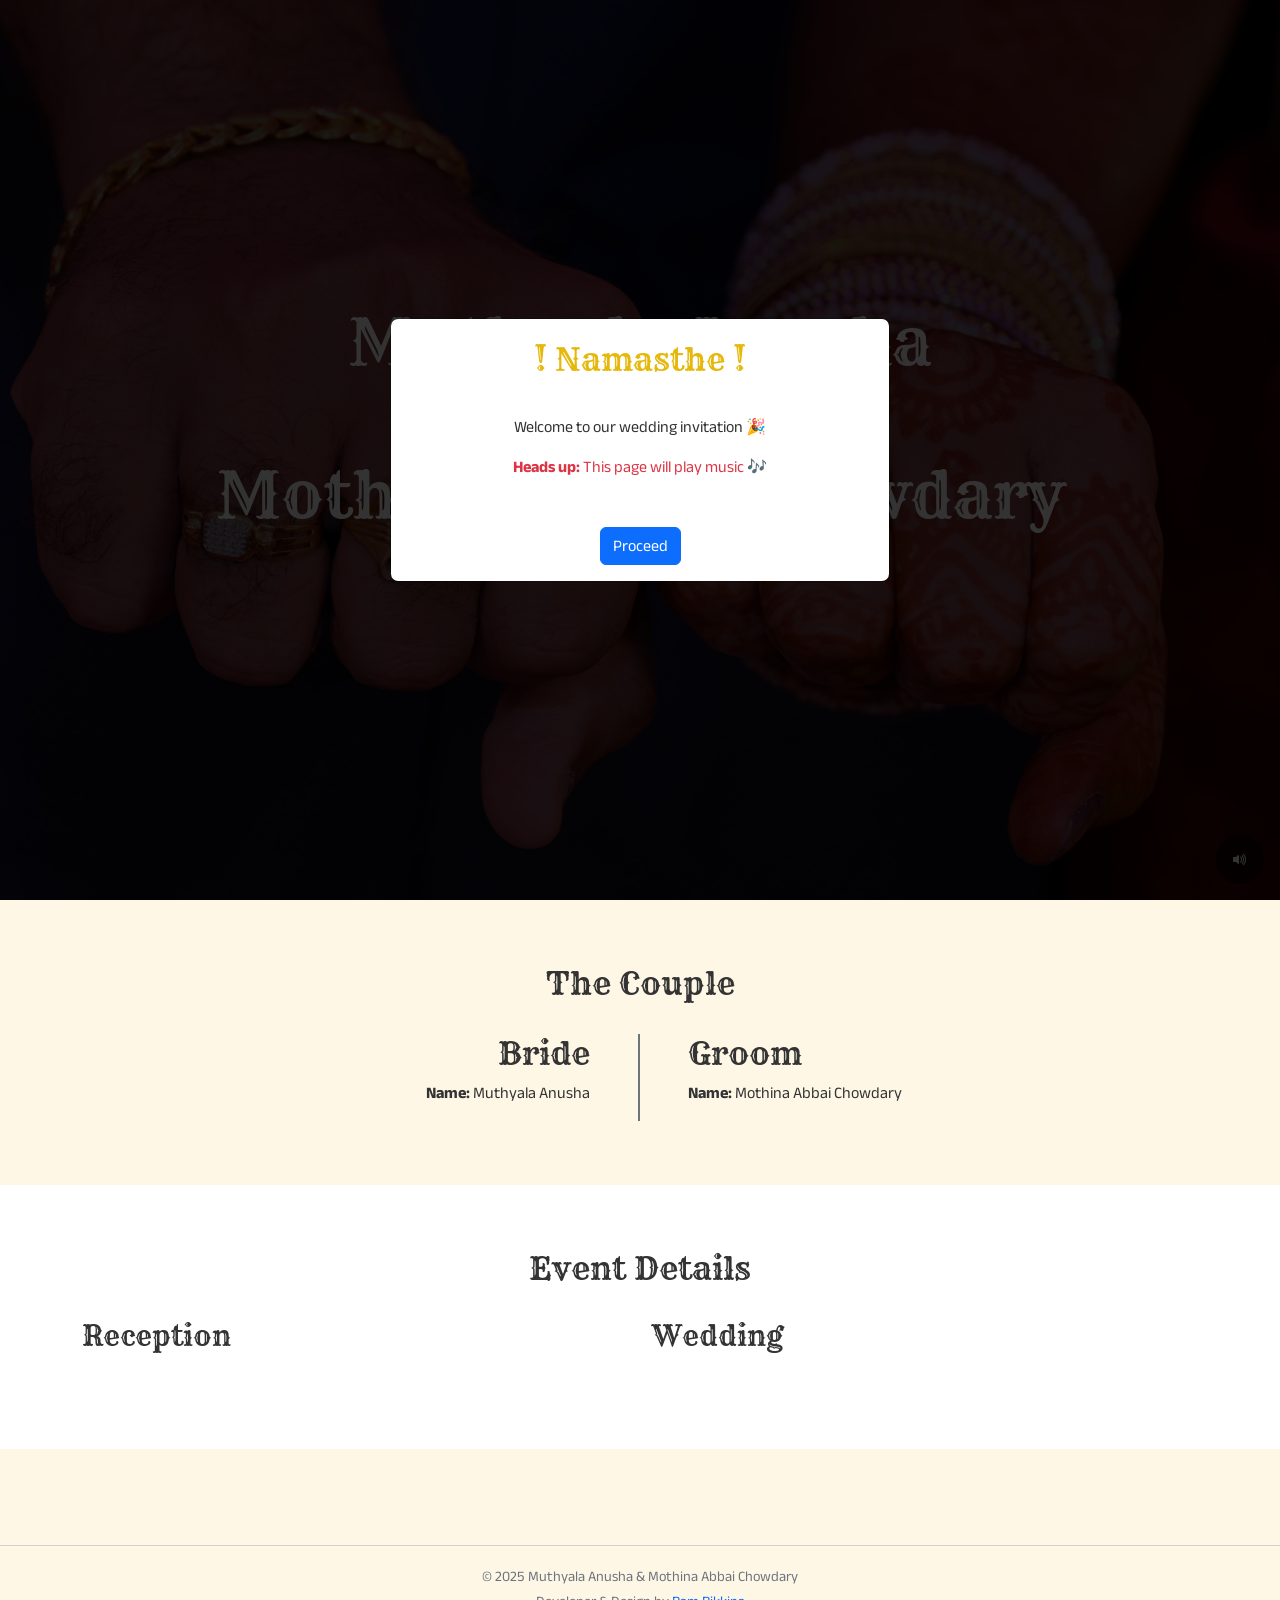
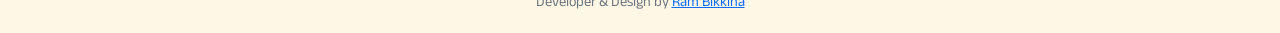
==== index.html @ 6c555b4e "added basic layout and bgm for confirmation" ====
<!DOCTYPE html>
<html lang="en">
<head>
  <meta charset="UTF-8" />
  <meta http-equiv="X-UA-Compatible" content="IE=edge" />
  <meta name="viewport" content="width=device-width, initial-scale=1.0" />
  <title>Muthyala &#10084;Mothina</title>


  <!-- Google Fonts -->
  <link
    href="https://fonts.googleapis.com/css2?family=Anek+Latin:wght@400;600&family=Rye&display=swap"
    rel="stylesheet"
  />

  <!-- Bootstrap 5 CSS -->
  <link 
  href="https://cdn.jsdelivr.net/npm/bootstrap@5.1.3/dist/css/bootstrap.min.css" 
  rel="stylesheet" 
  integrity="sha384-1BmE4kWBq78iYhFldvKuhfTAU6auU8tT94WrHftjDbrCEXSU1oBoqyl2QvZ6jIW3" 
  crossorigin="anonymous"
>

  <!-- Bootstrap Icons for mute/unmute -->
  <link
    rel="stylesheet"
    href="https://cdn.jsdelivr.net/npm/bootstrap-icons@1.10.5/font/bootstrap-icons.css"
  />

  <!-- Custom CSS -->
  <link rel="stylesheet" href="style.css" />
</head>

<body>
<!-- Sound Unlock Modal -->
<div class="modal fade" id="soundModal" tabindex="-1" aria-labelledby="soundModalLabel" aria-hidden="true">
    <div class="modal-dialog modal-dialog-centered">
      <div class="modal-content text-center">
        <div class="modal-header border-0">
          <h5 class="modal-title w-100" id="soundModalLabel" style="font-family:'Rye'; font-size:2rem; color: #E5B80B;">
            ! Namasthe !
          </h5>
        </div>
        <div class="modal-body" style="font-family:'Anek Latin';">
          <p>Welcome to our wedding invitation 🎉</p>
          <p class="text-danger"><strong>Heads up:</strong> This page will play music 🎶</p>
        </div>
        <div class="modal-footer justify-content-center border-0">
          <button type="button" id="enable-sound" class="btn btn-primary">
            Proceed
          </button>
        </div>
      </div>
    </div>
  </div>
  
  <!-- Background Audio -->
  <audio id="bg-music" loop muted autoplay>
    <source src="elements/audio2.mp3" type="audio/mpeg">
    Your browser does not support the audio element.
  </audio>
  
  <!-- Mute/Unmute Button -->
  <div id="mute-btn">
    <i class="bi bi-volume-mute-fill"></i>
  </div>

  <!-- Cover Section -->
  <section id="cover" class="cover-section">
    <div class="overlay"></div>
    <div class="cover-content text-center text-white">
      <h1 class="couple-name">
        Muthyala Anusha<br>&amp;<br>Mothina Abbai Chowdary
      </h1>
      <p class="cover-quote">"Join us to celebrate the beginning of our forever."</p>
    </div>
  </section>

  <!-- Bride & Groom Details -->
  <section id="couple-details" class="couple-section section">
    <div class="container">
        <h2 class="text-center">The Couple</h2><br>
      <div class="row">
        <div class="col-md-6 bride-col text-end pe-md-5">
          <h2>Bride</h2>
          <p><strong>Name:</strong> Muthyala Anusha</p>
        </div>
        <div class="col-md-6 ps-md-5">
          <h2>Groom</h2>
          <p><strong>Name:</strong> Mothina Abbai Chowdary</p>
        </div>
      </div>
    </div>
  </section>

  <!-- Event Details -->
  <section id="event-details" class="event-details-section section">
    <div class="container">
      <h2 class="text-center">Event Details</h2><br>
      <div class="row">
        <div class="col-md-6 mb-4">
          <h3>Reception</h3>

        </div>
        <div class="col-md-6 mb-4">
          <h3>Wedding</h3>

        </div>
      </div>
    </div>
  </section>

  <!-- Contact Section -->
  <section id="contact" class="contact-section text-center section">
    <div class="container">

    </div>
  </section>

  <!-- Footer -->
  <footer>
    <p>&copy; 2025 Muthyala Anusha &amp; Mothina Abbai Chowdary</p>
    <p>
      Developer &amp; Design by
      <a href="https://ramc26.github.io/RamTechSuite" target="_blank" rel="noopener">
        Ram Bikkina
      </a>
    </p>
  </footer>

  <!-- jQuery & Bootstrap JS -->
  <script
    src="https://code.jquery.com/jquery-3.6.0.min.js"
    integrity="sha256-/xUj+3OJU5yExlq6GSYGSHk7tPXikynS7ogEvDej/m4="
    crossorigin="anonymous"
  ></script>
  <script src="https://cdn.jsdelivr.net/npm/bootstrap@5.1.3/dist/js/bootstrap.bundle.min.js" integrity="sha384-ka7Sk0Gln4gmtz2MlQnikT1wXgYsOg+OMhuP+IlRH9sENBO0LRn5q+8nbTov4+1p" crossorigin="anonymous"></script>

  <!-- Custom JS -->
  <script src="script.js"></script>
</body>
</html>
---- style.css ----
:root {
    --pastel-peach: #fff7e6;
    --text-color: #333;
  }
  
  body {
    font-family: 'Anek Latin', sans-serif;
    color: var(--text-color);
    margin: 0;
    padding: 0;
  }
  
  h1, h2, h3, h4, h5, h6 {
    font-family: 'Rye', cursive;
  }
  
  /* Cover Section */
  .cover-section {
    position: relative;
    background: url('elements/cover.JPG') center/cover no-repeat;
    min-height: 100vh;
    display: flex;
    align-items: center;
    justify-content: center;
  }
  
  .cover-section .overlay {
    position: absolute;
    inset: 0;
    background: #000;
    opacity: 0.5;
    z-index: 1;
  }
  
  .cover-content {
    position: relative;
    z-index: 2;
    text-align: center;
    color: #fff;
  }
  
  .couple-name {
    font-size: clamp(2.5rem, 8vw, 4rem);
  }
  
  .cover-quote {
    font-size: 1.25rem;
    margin-top: 1rem;
    font-style: italic;
  }
  
  /* Bride & Groom Details */
  .couple-section {
    background: var(--pastel-peach);
    padding: 4rem 0;
  }
  
  .bride-col {
    border-right: 2px solid #6c757d;
  }
  
  @media (max-width: 767.98px) {
    .bride-col {
      border: none;
      border-bottom: 2px solid #6c757d;
      margin-bottom: 2rem;
      padding-bottom: 2rem;
    }
  }
  
  /* Event Details */
  .event-details-section {
    padding: 4rem 0;
  }
  
  /* Contact Section */
  .contact-section {
    background: var(--pastel-peach);
    padding: 3rem 0;
  }
  
  /* Footer */
  footer {
    background: var(--pastel-peach);
    padding: 1rem 0;
    border-top: 1px solid #d3cfcf;
    text-align: center;
  }
  
  footer p {
    margin: 0.25rem 0;
    color: #6c757d;
    font-size: 0.9rem;
  }
  
  /* Scroll-reveal */
  .section {
    opacity: 0;
    transform: translateY(20px);
    transition: all 0.6s ease-out;
  }
  
  .section.show {
    opacity: 1;
    transform: translateY(0);
  }
  
  /* Background Audio & Mute Button */
  #bg-music {
    display: none;
  }
/* Ensure the modal can overlay everything */
.modal-backdrop.show {
    opacity: 0.8;
  }
  
  
  #mute-btn {
    position: fixed;
    bottom: 1rem;
    right: 1rem;
    width: 3rem;
    height: 3rem;
    background: rgba(0, 0, 0, 0.5);
    border-radius: 50%;
    display: flex;
    align-items: center;
    justify-content: center;
    color: #fff;
    cursor: pointer;
    z-index: 999;
    transition: background 0.3s;
  }
  
  #mute-btn:hover {
    background: rgba(0, 0, 0, 0.7);
  }
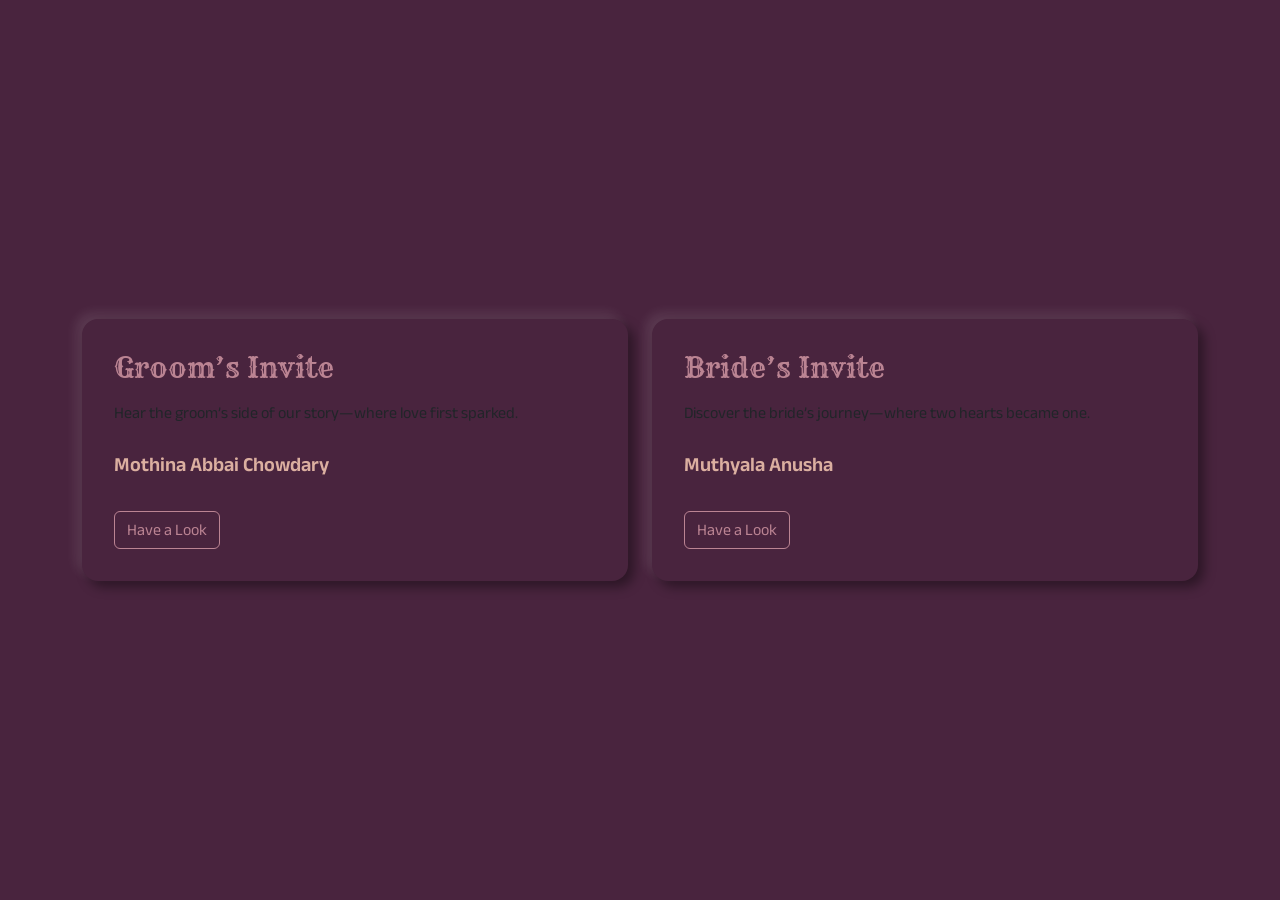
==== commit dbb130cf: "added family pic, main folder and index.html" ====
--- a/index.html
+++ b/index.html
@@ -2,141 +2,70 @@
 <html lang="en">
 <head>
   <meta charset="UTF-8" />
-  <meta http-equiv="X-UA-Compatible" content="IE=edge" />
-  <meta name="viewport" content="width=device-width, initial-scale=1.0" />
-  <title>Muthyala &#10084;Mothina</title>
-
+  <meta name="viewport" content="width=device-width, initial-scale=1.0"/>
+  <title>Muthyala ❤ Mothina</title>
 
   <!-- Google Fonts -->
   <link
     href="https://fonts.googleapis.com/css2?family=Anek+Latin:wght@400;600&family=Rye&display=swap"
     rel="stylesheet"
   />
+  <link
+    href="https://fonts.googleapis.com/css2?family=Ponnala&display=swap"
+    rel="stylesheet"
+  />
 
   <!-- Bootstrap 5 CSS -->
-  <link 
-  href="https://cdn.jsdelivr.net/npm/bootstrap@5.1.3/dist/css/bootstrap.min.css" 
-  rel="stylesheet" 
-  integrity="sha384-1BmE4kWBq78iYhFldvKuhfTAU6auU8tT94WrHftjDbrCEXSU1oBoqyl2QvZ6jIW3" 
-  crossorigin="anonymous"
->
-
-  <!-- Bootstrap Icons for mute/unmute -->
   <link
+    href="https://cdn.jsdelivr.net/npm/bootstrap@5.1.3/dist/css/bootstrap.min.css"
     rel="stylesheet"
-    href="https://cdn.jsdelivr.net/npm/bootstrap-icons@1.10.5/font/bootstrap-icons.css"
+    integrity="sha384-1BmE4kWBq78iYhFldvKuhfTAU6auU8tT94WrHftjDbrCEXSU1oBoqyl2QvZ6jIW3"
+    crossorigin="anonymous"
   />
 
   <!-- Custom CSS -->
   <link rel="stylesheet" href="style.css" />
 </head>
+<body>
 
-<body>
-<!-- Sound Unlock Modal -->
-<div class="modal fade" id="soundModal" tabindex="-1" aria-labelledby="soundModalLabel" aria-hidden="true">
-    <div class="modal-dialog modal-dialog-centered">
-      <div class="modal-content text-center">
-        <div class="modal-header border-0">
-          <h5 class="modal-title w-100" id="soundModalLabel" style="font-family:'Rye'; font-size:2rem; color: #E5B80B;">
-            ! Namasthe !
-          </h5>
+  <main class="d-flex vh-100 align-items-center justify-content-center" style="background-color: var(--bg-color);">
+    <div class="container">
+      <div class="row gx-4 gy-4">
+        <!-- Groom’s Invite Card -->
+        <div class="col-md-6">
+          <a href="#" class="invite-card text-decoration-none">
+            <div class="card h-100 border-0">
+              <div class="card-body">
+                <h3 class="card-title">Groom’s Invite</h3>
+                <p class="card-text">Hear the groom’s side of our story—where love first sparked.</p>
+                <p class="invite-name">Mothina Abbai Chowdary</p>
+                <span class="btn btn-outline-light mt-3">Have a Look</span>
+              </div>
+            </div>
+          </a>
         </div>
-        <div class="modal-body" style="font-family:'Anek Latin';">
-          <p>Welcome to our wedding invitation 🎉</p>
-          <p class="text-danger"><strong>Heads up:</strong> This page will play music 🎶</p>
-        </div>
-        <div class="modal-footer justify-content-center border-0">
-          <button type="button" id="enable-sound" class="btn btn-primary">
-            Proceed
-          </button>
+        <!-- Bride’s Invite Card -->
+        <div class="col-md-6">
+          <a href="#" class="invite-card text-decoration-none">
+            <div class="card h-100 border-0">
+              <div class="card-body">
+                <h3 class="card-title">Bride’s Invite</h3>
+                <p class="card-text">Discover the bride’s journey—where two hearts became one.</p>
+                <p class="invite-name">Muthyala Anusha</p>
+                <span class="btn btn-outline-light mt-3">Have a Look</span>
+              </div>
+            </div>
+          </a>
         </div>
       </div>
     </div>
-  </div>
-  
-  <!-- Background Audio -->
-  <audio id="bg-music" loop muted autoplay>
-    <source src="elements/audio2.mp3" type="audio/mpeg">
-    Your browser does not support the audio element.
-  </audio>
-  
-  <!-- Mute/Unmute Button -->
-  <div id="mute-btn">
-    <i class="bi bi-volume-mute-fill"></i>
-  </div>
+  </main>
 
-  <!-- Cover Section -->
-  <section id="cover" class="cover-section">
-    <div class="overlay"></div>
-    <div class="cover-content text-center text-white">
-      <h1 class="couple-name">
-        Muthyala Anusha<br>&amp;<br>Mothina Abbai Chowdary
-      </h1>
-      <p class="cover-quote">"Join us to celebrate the beginning of our forever."</p>
-    </div>
-  </section>
-
-  <!-- Bride & Groom Details -->
-  <section id="couple-details" class="couple-section section">
-    <div class="container">
-        <h2 class="text-center">The Couple</h2><br>
-      <div class="row">
-        <div class="col-md-6 bride-col text-end pe-md-5">
-          <h2>Bride</h2>
-          <p><strong>Name:</strong> Muthyala Anusha</p>
-        </div>
-        <div class="col-md-6 ps-md-5">
-          <h2>Groom</h2>
-          <p><strong>Name:</strong> Mothina Abbai Chowdary</p>
-        </div>
-      </div>
-    </div>
-  </section>
-
-  <!-- Event Details -->
-  <section id="event-details" class="event-details-section section">
-    <div class="container">
-      <h2 class="text-center">Event Details</h2><br>
-      <div class="row">
-        <div class="col-md-6 mb-4">
-          <h3>Reception</h3>
-
-        </div>
-        <div class="col-md-6 mb-4">
-          <h3>Wedding</h3>
-
-        </div>
-      </div>
-    </div>
-  </section>
-
-  <!-- Contact Section -->
-  <section id="contact" class="contact-section text-center section">
-    <div class="container">
-
-    </div>
-  </section>
-
-  <!-- Footer -->
-  <footer>
-    <p>&copy; 2025 Muthyala Anusha &amp; Mothina Abbai Chowdary</p>
-    <p>
-      Developer &amp; Design by
-      <a href="https://ramc26.github.io/RamTechSuite" target="_blank" rel="noopener">
-        Ram Bikkina
-      </a>
-    </p>
-  </footer>
-
-  <!-- jQuery & Bootstrap JS -->
+  <!-- Bootstrap JS (optional for future interactivity) -->
   <script
-    src="https://code.jquery.com/jquery-3.6.0.min.js"
-    integrity="sha256-/xUj+3OJU5yExlq6GSYGSHk7tPXikynS7ogEvDej/m4="
+    src="https://cdn.jsdelivr.net/npm/bootstrap@5.1.3/dist/js/bootstrap.bundle.min.js"
+    integrity="sha384-ka7Sk0Gln4gmtz2MlQnikT1wXgYsOg+OMhuP+IlRH9sENBO0LRn5q+8nbTov4+1p"
     crossorigin="anonymous"
   ></script>
-  <script src="https://cdn.jsdelivr.net/npm/bootstrap@5.1.3/dist/js/bootstrap.bundle.min.js" integrity="sha384-ka7Sk0Gln4gmtz2MlQnikT1wXgYsOg+OMhuP+IlRH9sENBO0LRn5q+8nbTov4+1p" crossorigin="anonymous"></script>
-
-  <!-- Custom JS -->
-  <script src="script.js"></script>
 </body>
 </html>
--- a/style.css
+++ b/style.css
@@ -1,17 +1,111 @@
 :root {
-    --pastel-peach: #fff7e6;
-    --text-color: #333;
+    --bg-color: #49243E;       /* dark background */
+    --footer-bg: #704264;      /* footer background */
+    --heading-color: #BB8493;  /* headings */
+    --font-color: #DBAFA0;     /* body text */
   }
   
   body {
-    font-family: 'Anek Latin', sans-serif;
-    color: var(--text-color);
     margin: 0;
     padding: 0;
-  }
-  
+    font-family: 'Anek Latin', sans-serif;
+    background-color: var(--bg-color);
+    color: var(--font-color);
+  }
+  
+/* Invite Cards */
+/* Card Base (Resting) */
+.invite-card .card {
+    background-color: var(--card-bg);
+    border-radius: 1rem;
+    box-shadow:
+      6px 6px 12px rgba(0, 0, 0, 0.4),
+     -6px -6px 12px rgba(255, 255, 255, 0.1);
+    transition: box-shadow 0.3s ease, transform 0.2s ease;
+  }
+  
+  /* Card Pressed (Hover or Active) */
+  .invite-card:hover .card,
+  .invite-card:active .card {
+    box-shadow:
+      inset 4px 4px 8px rgba(0, 0, 0, 0.4),
+     -inset 4px -4px 8px rgba(255, 255, 255, 0.1);
+    transform: translateY(7px);
+  }
+  
+  .invite-card .card-body {
+    padding: 2rem;
+  }
+  .invite-card .card-title {
+    font-family: 'Rye', cursive;
+    color: var(--heading-color);
+    font-size: 1.75rem;
+  }
+  .invite-card .card-text {
+    margin-top: 1rem;
+    line-height: 1.5;
+  }
+  .invite-card .invite-name {
+    margin-top: 1.5rem;
+    font-weight: 600;
+    font-size: 1.25rem;
+    color: var(--font-color);
+  }
+  .invite-card .btn {
+    border-color: var(--heading-color);
+    color: var(--heading-color);
+    transition: background-color 0.3s ease, color 0.3s ease;
+  }
+  
+  /* Hover Effect */
+  .invite-card:hover .btn {
+    background-color: var(--heading-color);
+    color: var(--bg-color);
+  }
+  
+  /* Mobile tweaks */
+  @media (max-width: 767.98px) {
+    .invite-card .card-body {
+      padding: 1.5rem;
+    }
+    .invite-card .card-title {
+      font-size: 1.5rem;
+    }
+  }
   h1, h2, h3, h4, h5, h6 {
+    color: var(--heading-color);
     font-family: 'Rye', cursive;
+  }
+  strong{
+    color: ivory;
+  }
+  hr {
+    display: block;
+    height: 1px;
+    border: 0;
+    border-top: 1px solid #ccc;
+    margin: 1em 0;
+    padding: 0;
+}
+  /* Modal */
+  .modal-content {
+    background-color: var(--bg-color);
+    color: var(--font-color);
+  }
+  #soundModalLabel {
+    font-family: 'Ponnala', serif;
+    font-size: 3rem;
+    color: ivory;
+  }
+  .modal-body p {
+    color: var(--font-color);
+  }
+  .btn-primary {
+    background-color: var(--heading-color);
+    border-color: var(--heading-color);
+  }
+  .modal-backdrop.show {
+    opacity: 0.8;
   }
   
   /* Cover Section */
@@ -23,116 +117,102 @@
     align-items: center;
     justify-content: center;
   }
-  
   .cover-section .overlay {
     position: absolute;
     inset: 0;
-    background: #000;
-    opacity: 0.5;
+    background: rgba(0,0,0,0.7);
     z-index: 1;
   }
-  
   .cover-content {
     position: relative;
     z-index: 2;
     text-align: center;
-    color: #fff;
-  }
-  
+  }
   .couple-name {
     font-size: clamp(2.5rem, 8vw, 4rem);
-  }
-  
+    color: var(--heading-color);
+  }
   .cover-quote {
     font-size: 1.25rem;
     margin-top: 1rem;
     font-style: italic;
-  }
-  
-  /* Bride & Groom Details */
-  .couple-section {
-    background: var(--pastel-peach);
-    padding: 4rem 0;
-  }
-  
-  .bride-col {
-    border-right: 2px solid #6c757d;
-  }
-  
+    color: var(--font-color);
+  }
+  
+  /* Groom & Bride Sections */
+  .couple-section,
+  .event-details-section,
+  .contact-section {
+    background-color: var(--bg-color);
+    padding: 3rem 0;
+  }
+  .groom-col {
+    border-right: 2px solid var(--heading-color);
+  }
   @media (max-width: 767.98px) {
-    .bride-col {
+    .groom-col {
       border: none;
-      border-bottom: 2px solid #6c757d;
+      border-bottom: 2px solid var(--heading-color);
       margin-bottom: 2rem;
       padding-bottom: 2rem;
     }
   }
   
   /* Event Details */
-  .event-details-section {
-    padding: 4rem 0;
+  .event-details-section h2,
+  .event-details-section h3 {
+    color: var(--heading-color);
   }
   
   /* Contact Section */
-  .contact-section {
-    background: var(--pastel-peach);
-    padding: 3rem 0;
+  .contact-section h2 {
+    color: var(--heading-color);
   }
   
   /* Footer */
   footer {
-    background: var(--pastel-peach);
+    background-color: var(--footer-bg);
+    text-align: center;
     padding: 1rem 0;
-    border-top: 1px solid #d3cfcf;
-    text-align: center;
-  }
-  
+  }
   footer p {
     margin: 0.25rem 0;
-    color: #6c757d;
+    color: var(--font-color);
     font-size: 0.9rem;
   }
   
-  /* Scroll-reveal */
+  /* Scroll reveal */
   .section {
     opacity: 0;
     transform: translateY(20px);
     transition: all 0.6s ease-out;
   }
-  
   .section.show {
     opacity: 1;
     transform: translateY(0);
   }
   
-  /* Background Audio & Mute Button */
+  /* Audio & Mute Button */
   #bg-music {
     display: none;
   }
-/* Ensure the modal can overlay everything */
-.modal-backdrop.show {
-    opacity: 0.8;
-  }
-  
-  
   #mute-btn {
     position: fixed;
     bottom: 1rem;
     right: 1rem;
     width: 3rem;
     height: 3rem;
-    background: rgba(0, 0, 0, 0.5);
+    background: rgba(0,0,0,0.5);
     border-radius: 50%;
     display: flex;
     align-items: center;
     justify-content: center;
-    color: #fff;
+    color: var(--font-color);
     cursor: pointer;
     z-index: 999;
     transition: background 0.3s;
   }
-  
   #mute-btn:hover {
-    background: rgba(0, 0, 0, 0.7);
+    background: rgba(0,0,0,0.7);
   }
   
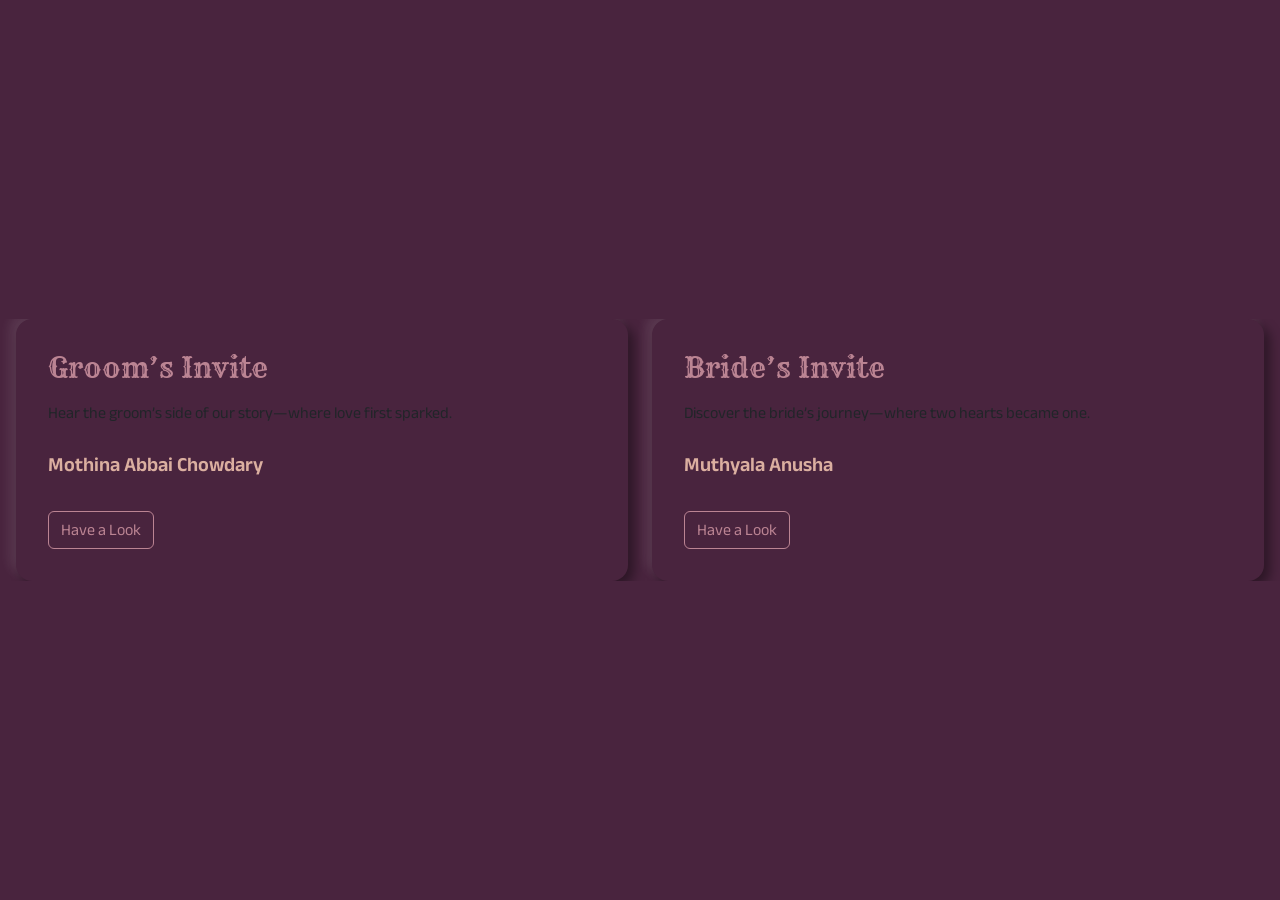
==== commit d849d163: "added few more chages and custome changes" ====
--- a/index.html
+++ b/index.html
@@ -1,35 +1,48 @@
 <!DOCTYPE html>
 <html lang="en">
-<head>
-  <meta charset="UTF-8" />
-  <meta name="viewport" content="width=device-width, initial-scale=1.0"/>
-  <title>Muthyala ❤ Mothina</title>
-
-  <!-- Google Fonts -->
-  <link
-    href="https://fonts.googleapis.com/css2?family=Anek+Latin:wght@400;600&family=Rye&display=swap"
-    rel="stylesheet"
-  />
-  <link
-    href="https://fonts.googleapis.com/css2?family=Ponnala&display=swap"
-    rel="stylesheet"
-  />
-
-  <!-- Bootstrap 5 CSS -->
-  <link
-    href="https://cdn.jsdelivr.net/npm/bootstrap@5.1.3/dist/css/bootstrap.min.css"
-    rel="stylesheet"
-    integrity="sha384-1BmE4kWBq78iYhFldvKuhfTAU6auU8tT94WrHftjDbrCEXSU1oBoqyl2QvZ6jIW3"
-    crossorigin="anonymous"
-  />
-
-  <!-- Custom CSS -->
-  <link rel="stylesheet" href="style.css" />
-</head>
+    <head>
+        <meta charset="UTF-8" />
+        <meta name="viewport" content="width=device-width, initial-scale=1.0"/>
+      
+        <!-- Primary Meta Tags -->
+        <title>Muthyala ❤ Mothina</title>
+        <meta name="description"
+              content="Join us for the wedding of Muthyala Anusha &amp; Mothina Abbai Chowdary on May 15–16 at the Parinaya Function Hall, Jaggampeta. Celebrate love, laughter, and new beginnings!" />
+        <!-- Description helps search engines and displays in SERPs :contentReference[oaicite:0]{index=0} -->
+      
+        <!-- Open Graph / Facebook -->
+        <meta property="og:type"        content="website" />
+        <meta property="og:url"         content="https://abbaichowdary.github.io/AwedsA/" />
+        <meta property="og:title"       content="Muthyala ❤ Mothina | Wedding Invitation" />
+        <meta property="og:description" content="You’re warmly invited to the wedding of Muthyala Anusha &amp; Mothina Abbai Chowdary, May 15–16, Parinaya Function Hall." />
+        <meta property="og:image"       content="../elements/couple.jpg" />
+        <!-- Open Graph tags enable rich link previews on social platforms :contentReference[oaicite:1]{index=1} -->
+    
+        <!-- Google Fonts -->
+        <link
+          href="https://fonts.googleapis.com/css2?family=Anek+Latin:wght@400;600&family=Rye&display=swap"
+          rel="stylesheet"
+        />
+        <link
+          href="https://fonts.googleapis.com/css2?family=Ponnala&display=swap"
+          rel="stylesheet"
+        />
+      
+        <!-- Bootstrap 5 CSS -->
+        <link
+          href="https://cdn.jsdelivr.net/npm/bootstrap@5.1.3/dist/css/bootstrap.min.css"
+          rel="stylesheet"
+          integrity="sha384-1BmE4kWBq78iYhFldvKuhfTAU6auU8tT94WrHftjDbrCEXSU1oBoqyl2QvZ6jIW3"
+          crossorigin="anonymous"
+        />
+      
+        <!-- Custom CSS -->
+        <link rel="stylesheet" href="style.css" />
+      </head>
 <body>
 
   <main class="d-flex vh-100 align-items-center justify-content-center" style="background-color: var(--bg-color);">
-    <div class="container">
+    <div class="container-fluid">
       <div class="row gx-4 gy-4">
         <!-- Groom’s Invite Card -->
         <div class="col-md-6">
--- a/style.css
+++ b/style.css
@@ -5,6 +5,7 @@
     --font-color: #DBAFA0;     /* body text */
   }
   
+  /* Global */
   body {
     margin: 0;
     padding: 0;
@@ -13,9 +14,14 @@
     color: var(--font-color);
   }
   
-/* Invite Cards */
-/* Card Base (Resting) */
-.invite-card .card {
+  h1, h2, h3, h4, h5, h6 {
+    color: var(--heading-color);
+    font-family: 'Rye', cursive;
+  }
+  
+  /* Invite Cards */
+  /* Card Base (Resting) */
+  .invite-card .card {
     background-color: var(--card-bg);
     border-radius: 1rem;
     box-shadow:
@@ -32,6 +38,18 @@
      -inset 4px -4px 8px rgba(255, 255, 255, 0.1);
     transform: translateY(7px);
   }
+
+.modal-icon.icon-center {
+    position: relative !important;
+    top: 0;
+    left: 0;
+    display: block;
+    margin: 1rem auto 2rem;
+    width: 90%;
+    opacity: 1;
+    transform: none;
+    transition: none;
+  }
   
   .invite-card .card-body {
     padding: 2rem;
@@ -56,50 +74,110 @@
     color: var(--heading-color);
     transition: background-color 0.3s ease, color 0.3s ease;
   }
-  
-  /* Hover Effect */
   .invite-card:hover .btn {
     background-color: var(--heading-color);
     color: var(--bg-color);
   }
   
-  /* Mobile tweaks */
+  /* Prevent fluid containers from overflowing */
+  .container-fluid {
+    padding-left: 1rem;
+    padding-right: 1rem;
+    max-width: 100vw;
+    overflow-x: hidden;
+  }
+  
+  /* Parent photos in “The Couple” section — larger & soft corners */
+  .parent-photo {
+    width: 100%;
+    height: auto;
+    aspect-ratio: 1.5 / 1;    /* keep square */
+    object-fit: cover;
+    border-radius: 10px;    /* soft corners */
+    border: 3px solid var(--heading-color);
+    box-shadow: 0 4px 12px rgba(0,0,0,0.5);
+    transition: transform 0.3s ease;
+    margin: 0 auto;         /* center in column */
+  }
+  .parent-photo:hover {
+    transform: scale(1.05);
+  }
+  
+  /* Responsive adjustments */
   @media (max-width: 767.98px) {
-    .invite-card .card-body {
-      padding: 1.5rem;
-    }
-    .invite-card .card-title {
-      font-size: 1.5rem;
-    }
-  }
-  h1, h2, h3, h4, h5, h6 {
-    color: var(--heading-color);
-    font-family: 'Rye', cursive;
-  }
-  strong{
-    color: ivory;
-  }
-  hr {
-    display: block;
-    height: 1px;
-    border: 0;
-    border-top: 1px solid #ccc;
-    margin: 1em 0;
-    padding: 0;
-}
-  /* Modal */
+    .parent-photo {
+      max-width: 200px;     /* still sizable on phone */
+    }
+    /* Stack couple-details vertically on small viewports */
+    #couple-details .row {
+      flex-direction: column;
+      text-align: center;
+    }
+    #couple-details .row > div {
+      margin-bottom: 1.5rem;
+    }
+  }
+  
+  /* Modal Enhancements */
+  /* Modal Content Styling */
   .modal-content {
-    background-color: var(--bg-color);
-    color: var(--font-color);
-  }
-  #soundModalLabel {
+    background: var(--bg-color)
+      url('../elements/mandala_watermark.png') center/300px no-repeat;
+    background-blend-mode: overlay;
+    box-shadow: 0 8px 24px rgba(0, 0, 0, 0.7);
+    border-radius: 1rem;
+    padding: 2rem 1rem 3rem;
+    color: var(--font-color);
+  }
+  
+  /* Modal Title Depth */
+  .modal-title {
     font-family: 'Ponnala', serif;
     font-size: 3rem;
-    color: ivory;
-  }
+    color: #BB8493;
+    text-shadow: 2px 2px 4px rgba(0, 0, 0, 0.8);
+  }
+  
+  /* Body Text Styling */
   .modal-body p {
-    color: var(--font-color);
-  }
+    font-family: 'Anek Latin', sans-serif;
+    color: var(--font-color);
+    text-shadow: 1px 1px 2px rgba(0,0,0,0.5);
+    margin-bottom: 0.75rem;
+  }
+  
+  /* Proceed Button Enhancement */
+  #enable-sound {
+    font-family: 'Rye', cursive;
+    box-shadow: 0 4px 12px rgba(0,0,0,0.5);
+    transition: transform 0.15s ease, box-shadow 0.15s ease;
+  }
+  #enable-sound:hover,
+  #enable-sound:focus {
+    transform: translateY(2px);
+    box-shadow: 0 2px 6px rgba(0,0,0,0.5);
+  }
+  
+  /* Decorative Icons */
+  .modal-icon {
+    position: absolute;
+    width: 50%;
+    opacity: 0.85;
+    transition: transform 0.3s ease, opacity 0.3s ease;
+  }
+  .icon-left {
+    top: -12px;
+    left: -12px;
+  }
+  .icon-right {
+    top: -12px;
+    right: -12px;
+  }
+  .modal-icon:hover {
+    transform: scale(1.1);
+    opacity: 1;
+  }
+  
   .btn-primary {
     background-color: var(--heading-color);
     border-color: var(--heading-color);
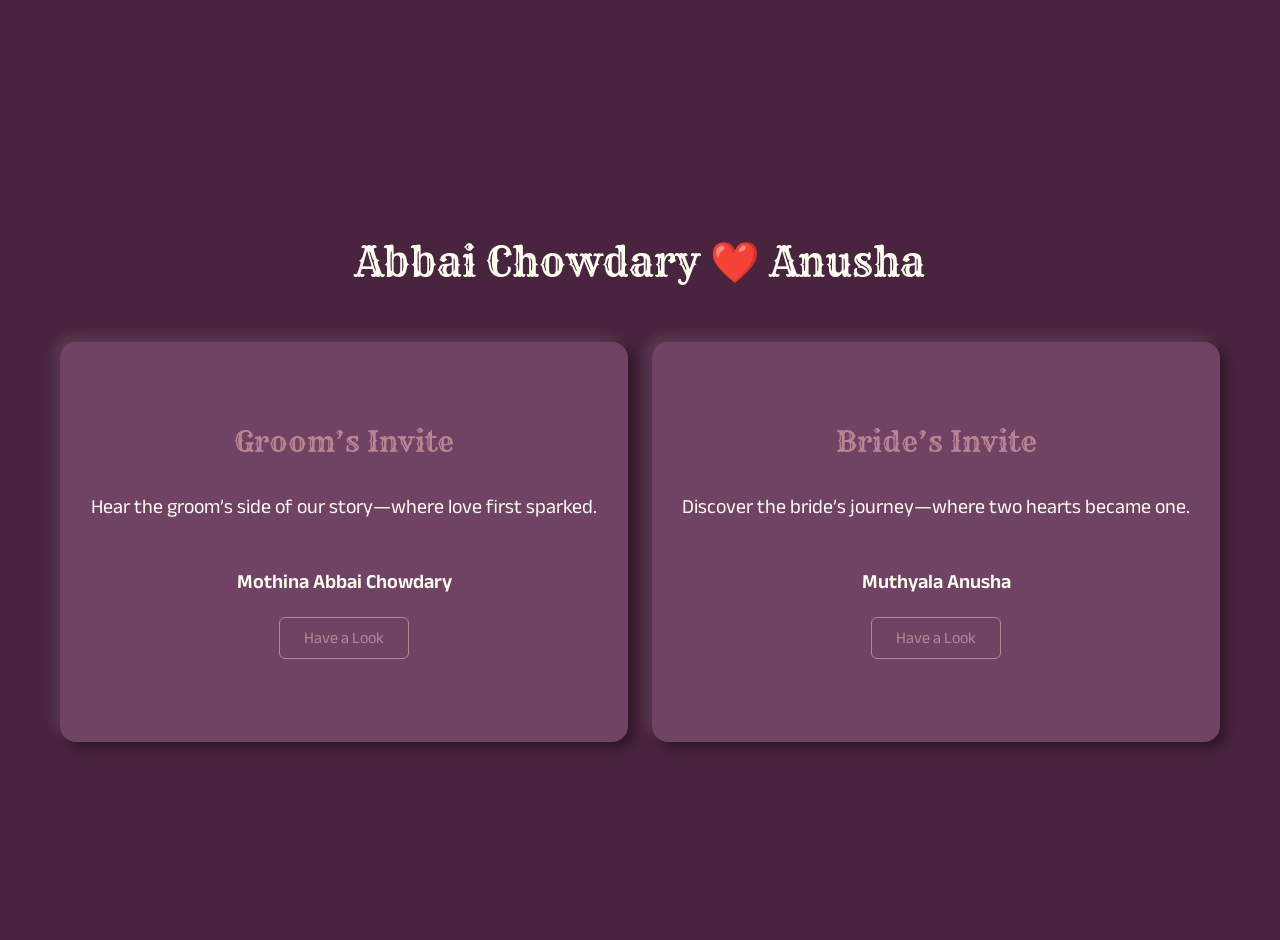
==== commit 9cfeb068: "added new top bar and embeded map" ====
--- a/index.html
+++ b/index.html
@@ -38,41 +38,102 @@
       
         <!-- Custom CSS -->
         <link rel="stylesheet" href="style.css" />
+        <style>
+            /* Add to :root */
+:root {
+    --card-bg: #704264; /* New variable for card background */
+}
+
+/* Fix card styling */
+.invite-card .card {
+    background-color: var(--card-bg);
+    min-height: 400px;
+    transition: all 0.3s cubic-bezier(0.4, 0, 0.2, 1);
+}
+
+.invite-card .card-body {
+    display: flex;
+    flex-direction: column;
+    justify-content: center;
+}
+
+/* Text contrast fixes */
+.card-text,
+.invite-name {
+    color: ivory !important;
+}
+
+/* Button styling */
+.btn-outline-light {
+    border-color: var(--heading-color);
+    color: var(--heading-color);
+    width: fit-content;
+    margin: 0 auto;
+    transition: all 0.3s ease;
+}
+
+.btn-outline-light:hover {
+    background-color: var(--heading-color);
+    color: var(--bg-color);
+}
+
+/* Mobile adjustments */
+@media (max-width: 768px) {
+    .invite-card .card {
+        min-height: 300px;
+    }
+    
+    .card-title {
+        font-size: 1.5rem !important;
+    }
+    
+    .card-text {
+        font-size: 1rem !important;
+    }
+}
+
+/* Container fix */
+.container {
+    max-width: 1200px;
+    padding: 0 20px;
+}
+        </style>
       </head>
 <body>
-
-  <main class="d-flex vh-100 align-items-center justify-content-center" style="background-color: var(--bg-color);">
-    <div class="container-fluid">
-      <div class="row gx-4 gy-4">
-        <!-- Groom’s Invite Card -->
-        <div class="col-md-6">
-          <a href="#" class="invite-card text-decoration-none">
-            <div class="card h-100 border-0">
-              <div class="card-body">
-                <h3 class="card-title">Groom’s Invite</h3>
-                <p class="card-text">Hear the groom’s side of our story—where love first sparked.</p>
-                <p class="invite-name">Mothina Abbai Chowdary</p>
-                <span class="btn btn-outline-light mt-3">Have a Look</span>
-              </div>
+    <main class="vh-100 d-flex align-items-center">
+        <div class="container">
+            <h1 class="text-center text-ivory">Abbai Chowdary ❤️ Anusha</h1><br><br>
+        <div class="row g-4 justify-content-center">
+            <!-- Groom’s Invite Card -->
+            <div class="col-12 col-md-10 col-lg-6">
+            <a href="https://abbaichowdary.github.io/AwedsA/main/groom.html" class="invite-card text-decoration-none">
+                <div class="card h-100 border-0">
+                <div class="card-body p-4 text-center">
+                    <h3 class="card-title display-5 mb-3">Groom’s Invite</h3>
+                    <p class="card-text fs-5 mb-4">Hear the groom’s side of our story—where love first sparked.</p>
+                    <p class="invite-name h4 mb-4">Mothina Abbai Chowdary</p>
+                    <span class="btn btn-outline-light px-4 py-2">Have a Look</span>
+                </div>
+                </div>
+            </a>
             </div>
-          </a>
+            
+            <!-- Bride’s Invite Card -->
+            <div class="col-12 col-md-10 col-lg-6">
+            <a href="https://abbaichowdary.github.io/AwedsA/main/bride.html" class="invite-card text-decoration-none">
+                <div class="card h-100 border-0">
+                <div class="card-body p-4 text-center">
+                    <h3 class="card-title display-5 mb-3">Bride’s Invite</h3>
+                    <p class="card-text fs-5 mb-4">Discover the bride’s journey—where two hearts became one.</p>
+                    <p class="invite-name h4 mb-4">Muthyala Anusha</p>
+                    <span class="btn btn-outline-light px-4 py-2">Have a Look</span>
+                </div>
+                </div>
+            </a>
+            </div>
         </div>
-        <!-- Bride’s Invite Card -->
-        <div class="col-md-6">
-          <a href="#" class="invite-card text-decoration-none">
-            <div class="card h-100 border-0">
-              <div class="card-body">
-                <h3 class="card-title">Bride’s Invite</h3>
-                <p class="card-text">Discover the bride’s journey—where two hearts became one.</p>
-                <p class="invite-name">Muthyala Anusha</p>
-                <span class="btn btn-outline-light mt-3">Have a Look</span>
-              </div>
-            </div>
-          </a>
         </div>
-      </div>
-    </div>
-  </main>
+    </main>
 
   <!-- Bootstrap JS (optional for future interactivity) -->
   <script
--- a/style.css
+++ b/style.css
@@ -8,12 +8,32 @@
   /* Global */
   body {
     margin: 0;
-    padding: 0;
+    padding-top: 2.5rem; /* adjust if you change the bar height */
     font-family: 'Anek Latin', sans-serif;
     background-color: var(--bg-color);
     color: var(--font-color);
   }
-  
+  /* Top Bar with three words spaced left/center/right */
+.top-bar {
+    width: 100%;
+    background-color: rgba(0, 0, 0, 0.6);
+    padding: 0.5rem 1rem;
+    font-family: 'Ponnala', serif;
+    font-size: 1rem;
+    color: yellow;
+    position: fixed;
+    top: 0;
+    left: 0;
+    z-index: 1050; /* above other content but below modal */
+    display: flex;
+    justify-content: space-between;
+    align-items: center;
+  }
+  
+  /* Explicit text alignment (fallback in case flex shifts) */
+  .tb-left   { text-align: left;  flex: 1; }
+  .tb-center { text-align: center; flex: 1; }
+  .tb-right  { text-align: right; flex: 1; }
   h1, h2, h3, h4, h5, h6 {
     color: var(--heading-color);
     font-family: 'Rye', cursive;
@@ -91,7 +111,7 @@
   .parent-photo {
     width: 100%;
     height: auto;
-    aspect-ratio: 1.5 / 1;    /* keep square */
+    aspect-ratio: 1.5 / 1.5;    /* keep square */
     object-fit: cover;
     border-radius: 10px;    /* soft corners */
     border: 3px solid var(--heading-color);
@@ -102,6 +122,35 @@
   .parent-photo:hover {
     transform: scale(1.05);
   }
+
+  /* Main Couple Photo – Neomorphic Card */
+.couple-main-photo {
+    width: 100%;
+    max-width: 400px;
+    border-radius: 1rem;
+    object-fit: cover;
+    box-shadow:
+      8px 8px 16px rgba(0, 0, 0, 0.4),      /* dark shadow */
+     -8px -8px 16px rgba(255, 255, 255, 0.1); /* light highlight */
+    background-color: var(--bg-color);
+    transition: transform 0.3s ease, box-shadow 0.3s ease;
+  }
+  .couple-main-photo:hover {
+    transform: translateY(-4px);
+    box-shadow:
+      4px 4px 12px rgba(0, 0, 0, 0.3),
+     -4px -4px 12px rgba(255, 255, 255, 0.2);
+  }
+  
+  /* Ivory text helper (to keep inline styling DRY) */
+  .text-ivory {
+    color: ivory;
+  }
+
+  strong{
+    color: ivory;
+  }
+  
   
   /* Responsive adjustments */
   @media (max-width: 767.98px) {
